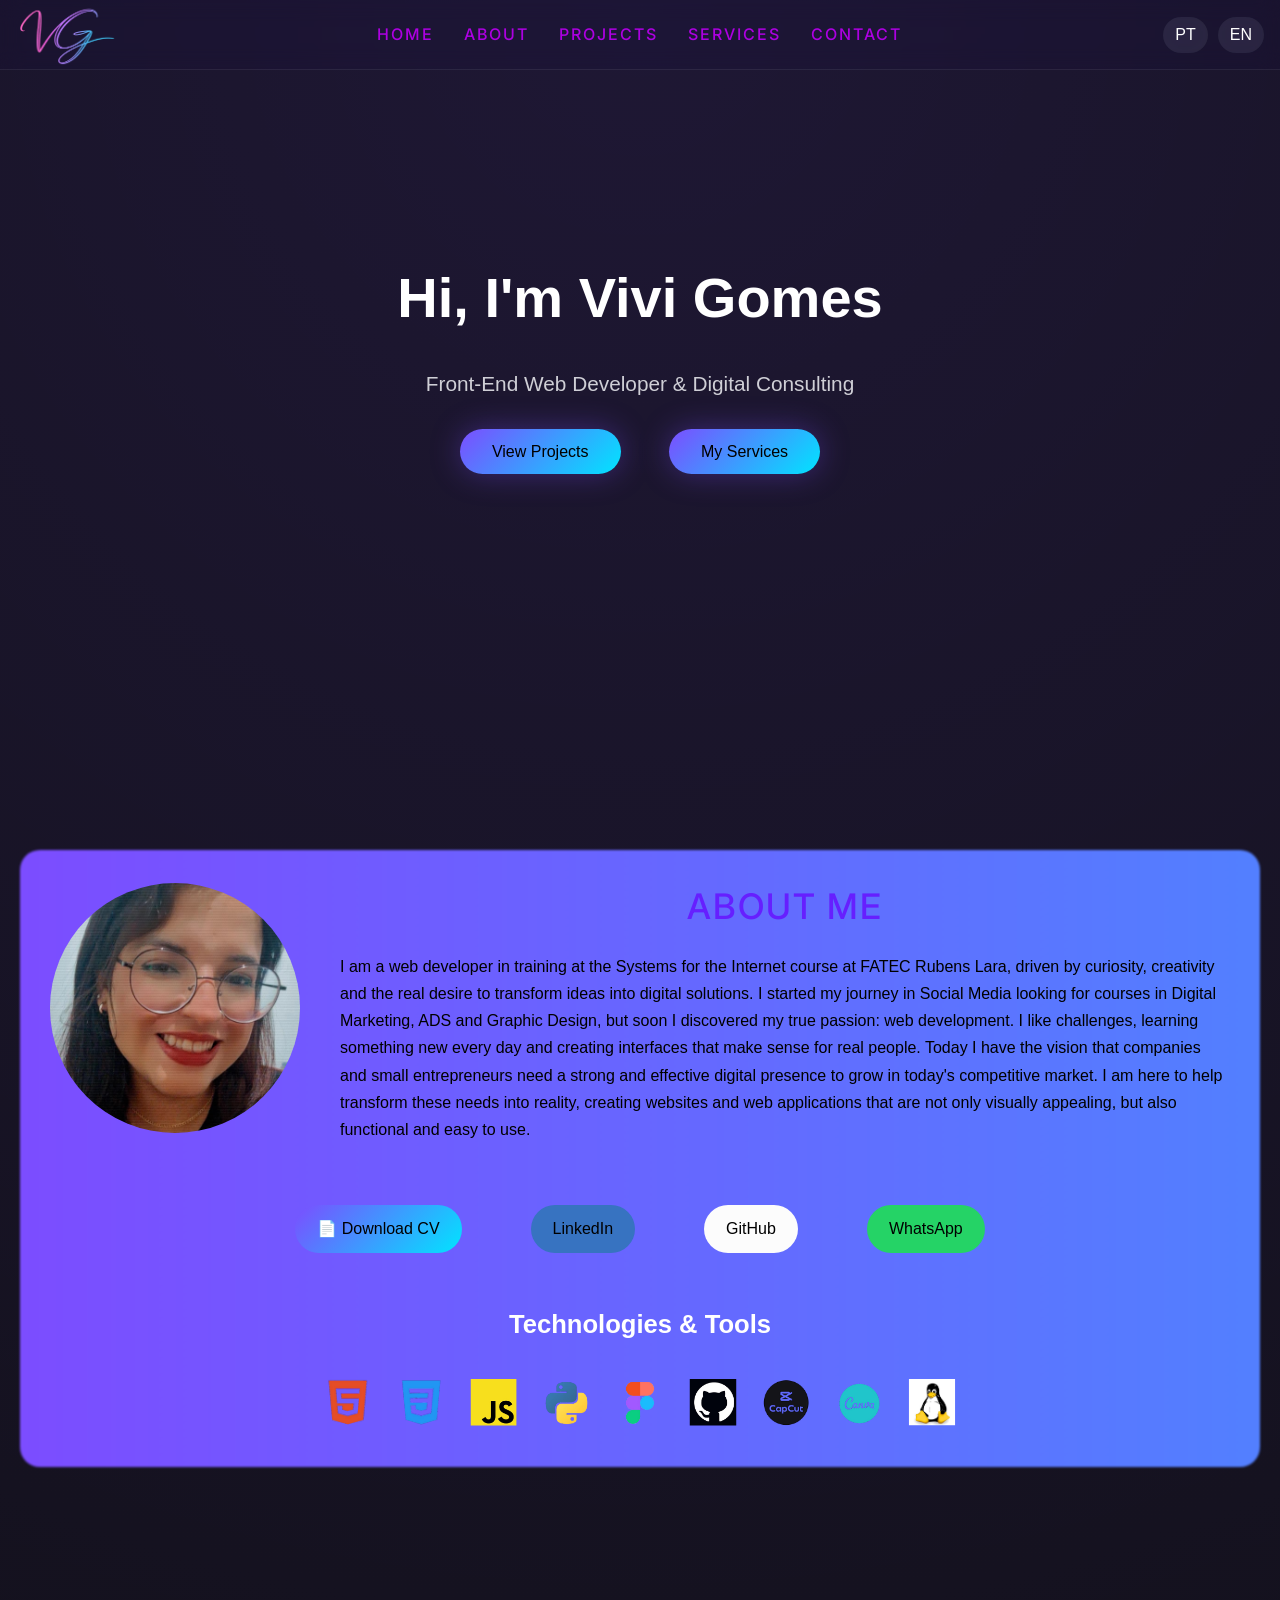
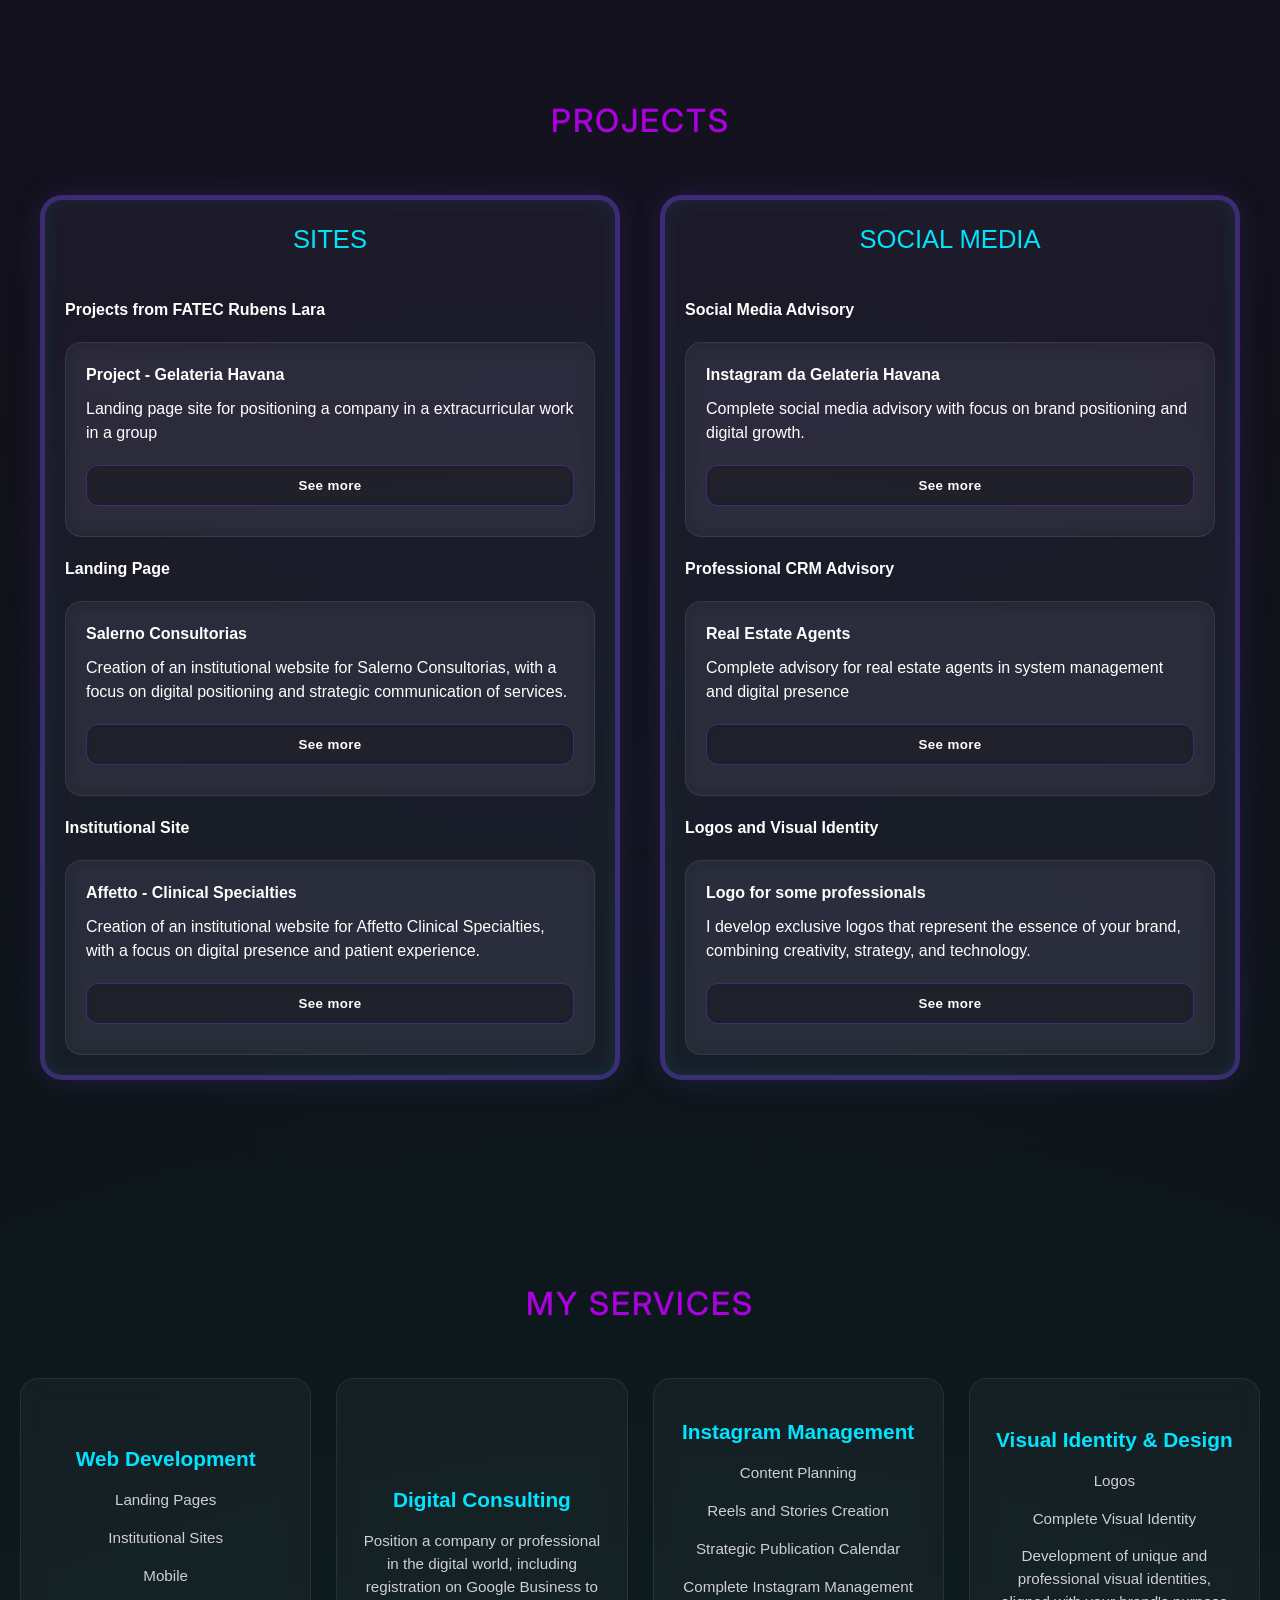
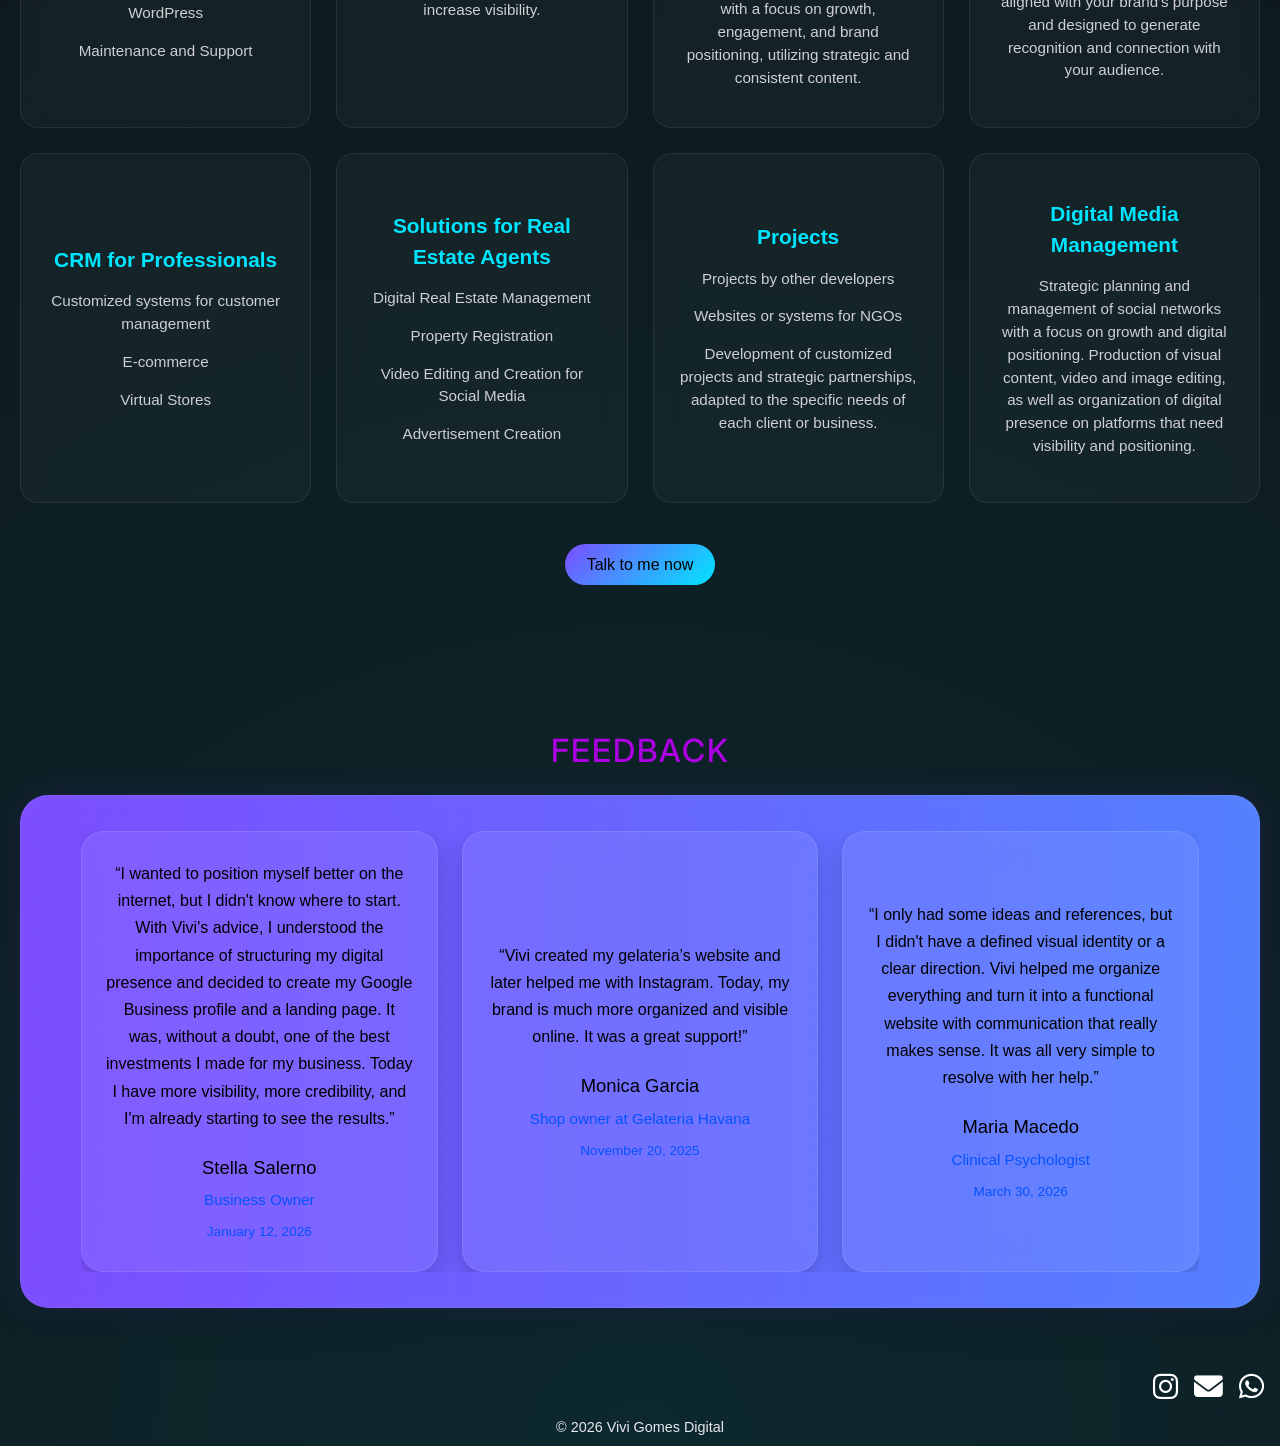
==== en/index.html @ bd814a4b "Atualização" ====
<!DOCTYPE html>
<html lang="en">
<head>
  <meta charset="UTF-8">
  <meta name="viewport" content="width=device-width, initial-scale=1.0">

  <title>Vivi Gomes | Front-End Web Developer & Digital Advisor</title>

  <meta name="description" content="Front-End Web Developer specialized in websites, landing pages, digital strategy, branding and social media management.">
  <meta name="keywords" content="front end developer, web developer, portfolio, landing page developer, digital marketing, branding, social media management">
  <meta name="author" content="Vivi Gomes">

   <link rel="icon" type="image/png" sizes="32x32" href="../img/favicon-32x32.png">
   <link rel="icon" type="image/png" sizes="16x16" href="../img/favicon-16x16.png">
   <link rel="apple-touch-icon" sizes="180x180" href="../img/apple-touch-icon.png">
   <link rel="shortcut icon" href="../img/favicon.ico">

  <link rel="canonical" href="https://www.vivigomesdigital.com/en/">
  <meta property="og:locale" content="en_US">

  <!-- CSS -->
  <link rel="stylesheet" href="../css/style.css">
  <link rel="stylesheet" href="../css/mobile.css">
  <link rel="stylesheet" href="https://cdnjs.cloudflare.com/ajax/libs/font-awesome/6.5.0/css/all.min.css">
</head>

<body>


<header>
  <nav class="header-desktop" aria-label="Navegação principal desktop">
    <div class="logo">
      <img src="../img/vglogo.webp" alt="Logo da Vivi Gomes Digital">
    </div>

    <ul class="nav-links">
      <li><a href="#home" data-i18n="nav_home">Home</a></li>
      <li><a href="#about" data-i18n="nav_about">About</a></li>
      <li><a href="#projects" data-i18n="nav_projects">Projects</a></li>
      <li><a href="#servicos" data-i18n="nav_services">Services</a></li>
      <li><a href="#contact-box" data-i18n="nav_contact">Contact</a></li>
    </ul>

    <div class="lang-switch" aria-label="Selecionar idioma">
       <a id="btn-pt" href="../index.html">PT</a>
       <a id="btn-en" href="#">EN</a>
    </div>
  </nav>

  <div class="mobile-topbar" aria-label="Barra superior mobile">
    <a href="#home" class="mobile-logo-link" aria-label="Ir para a seção inicial">
      <img src="../img/vglogo.webp" alt="Logo da Vivi Gomes Digital">
    </a>

   <div class="lang-switch-mobile" aria-label="Select language">
    <a id="btn-pt" href="../index.html">PT</a>
    <a id="btn-en" href="#">EN</a>
  </div>
  </div>

  <nav class="mobile-nav" aria-label="Navegação principal mobile">
    <ul>
      <li>
        <a href="#home" aria-label="Ir para Home">
          <i class="fa-solid fa-house" aria-hidden="true"></i>
          <span data-i18n="nav_home">Home</span>
        </a>
      </li>
      <li>
        <a href="#about" aria-label="Ir para Sobre Mim">
          <i class="fa-solid fa-user" aria-hidden="true"></i>
          <span data-i18n="nav_about_short">About</span>
        </a>
      </li>
      <li>
        <a href="#projects" aria-label="Ir para Projetos">
          <i class="fa-solid fa-laptop-code" aria-hidden="true"></i>
          <span data-i18n="nav_projects">Projects</span>
        </a>
      </li>
      <li>
        <a href="#servicos" aria-label="Ir para Serviços">
          <i class="fa-solid fa-briefcase" aria-hidden="true"></i>
          <span data-i18n="nav_services">Services</span>
        </a>
      </li>
      <li>
        <a href="#contact-box" aria-label="Ir para Contato">
          <i class="fa-solid fa-paper-plane" aria-hidden="true"></i>
          <span data-i18n="nav_contact">Contact</span>
        </a>
      </li>
    </ul>
  </nav>
</header>

<main id="main" class="hidden main-container">

<section id="home" class="hero">
  <div class="hero-content">
    <h2>Hi, I'm Vivi Gomes</h2>
    <p>Front-End Web Developer & Digital Consulting</p>
    <a href="#projects" class="btn primary">View Projects</a>
    <a href="#servicos" class="btn primary">My Services</a>
  </div>
</section>

 <section id="about" class="about-section">
    <div class="about-card">
      <div class="animated-border"></div>
      <div class="img-text">
        <div class="about-image">
          <img src="../img/vivigomes.avif" alt="Minha foto">
        </div>

        <div class="about-content">
          <h2 data-i18n="about_title">About me</h2>

          <p data-i18n="about_text">
            I am a web developer in training at the Systems for the Internet course at FATEC Rubens Lara, driven by curiosity, creativity and the real desire to
            transform ideas into digital solutions. I started my journey in Social Media looking for courses in Digital Marketing, ADS and Graphic Design, but soon I discovered my true passion: web development.
            I like challenges, learning something new every day and creating interfaces that make sense for
            real people.
            Today I have the vision that companies and small entrepreneurs need a strong and effective digital presence to grow in today's competitive market.
            I am here to help transform these needs into reality, creating websites and web applications that are not only visually appealing, but also functional and easy to use.
          </p>
        </div>
      </div>

      <div class="about-buttons">
        <a href="../pdf/Resumo-VivianGomes-PT-EN.pdf" download="Curriculo-Vivi-Gomes.pdf" class="btn primary" data-i18n="about_btn_cv">📄 Download CV</a>
        <a href="https://www.linkedin.com/in/vivian-gomes-leal-a9989b322" target="_blank" class="btn linkedin">LinkedIn</a>
        <a href="https://github.com/vivigomesleal" target="_blank" class="btn github">GitHub</a>
        <a href="https://wa.me/5513996863507" target="_blank" class="btn whatsapp">WhatsApp</a>
      </div>

      <h3 class="title-skills" data-i18n="skills_title">Technologies & Tools</h3>

      <div class="skills-icons">
        <img src="../img/icons/html.svg" alt="HTML">
        <img src="../img/icons/css.svg" alt="CSS">
        <img src="../img/icons/javascript.svg" alt="JavaScript">
        <img src="../img/icons/python.svg" alt="Python">
        <img src="../img/icons/figma.svg" alt="Figma">
        <img src="../img/icons/github.svg" alt="GitHub">
        <img src="../img/icons/capcut.svg" alt="CapCut">
        <img src="../img/icons/canva.svg" alt="Canva">
        <img src="../img/icons/linux.svg" alt="Linux">
      </div>
    </div>
  </section>

  <section id="projects" class="projects">
    <h2 data-i18n="projects_title">Projects</h2>

    <div class="projects-layout">

      <div class="projetos-sites">
        <h3 data-i18n="projects_sites_title">Sites</h3>

        <h4 data-i18n="projects_fatec_title">Projects from FATEC Rubens Lara</h4>
        <div class="project-list">
          <div class="project-item">
            <h4 data-i18n="project1_title">Project - Gelateria Havana</h4>
            <p data-i18n="project1_desc">Landing page site for positioning a company in a extracurricular work in a group</p>
            <button data-i18n="btn_see_more">See more</button>
            <div class="project-details">
              <img src="../img/gelateria-havana.avif">
              <p data-i18n="project1_details">The project was developed in a group in the Design subject to develop our ability to build a prototype in Figma for a real company with documentation authorization and website implementation in HTML, CSS and JavaScript.</p>
              <a href="https://gelateria-havana.vercel.app/" target="_blank" rel="noopener noreferrer" data-i18n="btn_access_project">Access Project</a>
            </div>
          </div>
        </div>

        <h4 data-i18n="landing_page_title">Landing Page</h4>
        <div class="project-list">
          <div class="project-item">
            <h4 data-i18n="project2_title">Salerno Consultorias</h4>
            <p data-i18n="project2_desc">Creation of an institutional website for Salerno Consultorias, with a focus on digital positioning and strategic communication of services.</p>
            <button data-i18n="btn_see_more">See more</button>
            <div class="project-details">
              <img src="../img/salernoconsultorias.avif">
              <p data-i18n="project2_details">The project involved planning the structure, modern design with a professional identity, and responsive development, ensuring a smooth navigation across different devices. The main objective was to increase the brand's credibility, organize information clearly, and facilitate contact with potential clients, reinforcing the value proposition of the consultancy in the business market.</p>
              <a href="https://salernoconsultorias.com.br/" target="_blank" rel="noopener noreferrer" data-i18n="btn_access_project">Access Project</a>
            </div>
          </div>
        </div>

        <h4 data-i18n="institutional_site_title">Institutional Site</h4>
        <div class="project-list">
          <div class="project-item">
            <h4 data-i18n="project3_title">Affetto - Clinical Specialties</h4>
            <p data-i18n="project3_desc">Creation of an institutional website for Affetto Clinical Specialties, with a focus on digital presence and patient experience.</p>
            <button data-i18n="btn_see_more">See more</button>
            <div class="project-details">
              <img src="../img/Affetto.avif">
              <p data-i18n="project3_details">The project involved strategic organization of information, a clean and accessible design, and responsive development to ensure usability across all devices. The objective was to strengthen the clinic's credibility, facilitate contact, and transmit a clear, welcoming, and trustworthy communication.</p>
              <a href="https://affettoespecialidades.com.br/" target="_blank" rel="noopener noreferrer" data-i18n="btn_access_project">Access Project</a>
            </div>
          </div>
        </div>
      </div>

      <div class="projetos-Midias">
        <h3 data-i18n="digital_media_title">Social Media</h3>

        <h4 data-i18n="social_media_advisory_title">Social Media Advisory</h4>
        <div class="project-list">
          <div class="project-item">
            <h4 data-i18n="project4_title">Instagram da Gelateria Havana</h4>
            <p data-i18n="project4_desc">Complete social media advisory with focus on brand positioning and digital growth.</p>
            <button data-i18n="btn_see_more">See more</button>
            <div class="project-details">
              <img src="../img/instagram-gelateriahavana.avif">
              <p data-i18n="project4_details">The project includes a deep study of the company's identity, definition of visual language, and strategic content planning. Posts, reels, and stories are produced with a structured publishing calendar, ensuring consistency and greater reach. The objective is to increase brand visibility, generate engagement, and strengthen its authority in the digital environment.</p>
              <a href="https://drive.google.com/drive/folders/1bQ3VvSiCcFzR-dDxS6joEf5lmsPSGALm?usp=sharing" target="_blank" rel="noopener noreferrer"data-i18n="btn_access_project">Access Project</a>
            </div>
          </div>
        </div>

        <h4 data-i18n="crm_advisory_title">Professional CRM Advisory</h4>
        <div class="project-list">
          <div class="project-item">
            <h4 data-i18n="project5_title">Real Estate Agents</h4>
            <p data-i18n="project5_desc">Complete advisory for real estate agents in system management and digital presence</p>
            <button data-i18n="btn_see_more">See more</button>
            <div class="project-details">
              <img src="../img/projeto1.avif">
              <p data-i18n="project5_details">The project includes CRM organization, property listing with photos, videos, and professional descriptions, as well as the creation of a visual identity for advertisements. The objective is to increase property visibility, attract more clients, and allow real estate agents to focus on closing sales while the digital aspect is managed strategically.</p>
              <a href="https://drive.google.com/drive/folders/1ITztU8OxkIC_NEl0r5Psr25r6louAaYS?usp=sharing" target="_blank" rel="noopener noreferrer"data-i18n="btn_access_project">Access Project</a>
            </div>
          </div>
        </div>

        <h4 data-i18n="logos_identity_title">Logos and Visual Identity</h4>
        <div class="project-list">
          <div class="project-item">
            <h4 data-i18n="project6_title">Logo for some professionals</h4>
            <p data-i18n="project6_desc">I develop exclusive logos that represent the essence of your brand, combining creativity, strategy, and technology.</p>
            <button data-i18n="btn_see_more">See more</button>
            <div class="project-details">
              <img src="../img/logotipos.avif">
              <p data-i18n="project6_details">More than just a design, my goal is to build together with you a strong and authentic brand. We work in partnership to understand what makes sense for your business, translating values, purpose, and positioning into a unique visual identity. Each project is thought out in a personalized way, ensuring that your brand stands out in the market and connects genuinely with your audience.</p>
              <!-- <a href="#" data-i18n="btn_access_project">Access Project</a> -->
            </div>
          </div>
        </div>
      </div>

    </div>
  </section>
</main>

<section id="servicos" class="servicos">
  <h2 data-i18n="services_title">My Services</h2>

  <div class="services-grid">

    <div class="service-card">
      <h3 data-i18n="service1_title">Web Development</h3>
      <p data-i18n="service1_item1">Landing Pages</p>
      <p data-i18n="service1_item2">Institutional Sites</p>
      <p data-i18n="service1_item3">Mobile</p>
      <p data-i18n="service1_item4">WordPress</p>
      <p data-i18n="service1_item5">Maintenance and Support</p>
    </div>

    <div class="service-card">
      <h3 data-i18n="service2_title">Digital Consulting</h3>
      <p data-i18n="service2_text">Position a company or professional in the digital world, including registration on Google Business to increase visibility.</p>
    </div>

    <div class="service-card">
      <h3 data-i18n="service3_title">Instagram Management</h3>
      <p data-i18n="service3_item1">Content Planning</p> 
      <p data-i18n="service3_item2">Reels and Stories Creation</p>
      <p data-i18n="service3_item3">Strategic Publication Calendar</p>
      <p data-i18n="service3_item4">Complete Instagram Management with a focus on growth, engagement, and brand positioning, utilizing strategic and consistent content.</p>
    </div>

    <div class="service-card">
      <h3 data-i18n="service4_title">Visual Identity & Design</h3>
      <p data-i18n="service4_item1">Logos</p>
      <p data-i18n="service4_item2">Complete Visual Identity</p>
      <p data-i18n="service4_item3">Development of unique and professional visual identities, aligned with your brand's purpose and designed to generate recognition and connection with your audience.</p>
    </div>

    <div class="service-card">
      <h3 data-i18n="service5_title">CRM for Professionals</h3>
      <p data-i18n="service5_item1">Customized systems for customer management</p>
      <p data-i18n="service5_item2">E-commerce</p>
      <p data-i18n="service5_item3">Virtual Stores</p>
    </div>

    <div class="service-card">
      <h3 data-i18n="service6_title">Solutions for Real Estate Agents</h3>
      <p data-i18n="service6_item1">Digital Real Estate Management</p>
      <p data-i18n="service6_item2">Property Registration</p>
      <p data-i18n="service6_item3">Video Editing and Creation for Social Media</p>
      <p data-i18n="service6_item4">Advertisement Creation</p>
    </div>

    <div class="service-card">
      <h3 data-i18n="service7_title">Projects</h3>
      <p data-i18n="service7_item1">Projects by other developers</p>
      <p data-i18n="service7_item2">Websites or systems for NGOs</p>
      <p data-i18n="service7_item3">Development of customized projects and strategic partnerships, adapted to the specific needs of each client or business.</p>
    </div>

    <div class="service-card">
      <h3 data-i18n="service8_title">Digital Media Management</h3>
      <p data-i18n="service8_text">Strategic planning and management of social networks with a focus on growth and digital positioning. Production of visual content, video and image editing, as well as organization of digital presence on platforms that need visibility and positioning.</p>
    </div>

  </div>

  <div class="services-cta">
    <a href="#contact-box" class="btn primary" data-i18n="services_cta">Talk to me now</a>
  </div>
</section>



<section id="depoimentos" class="testimonials-section">
  <h2 data-i18n="testimonials_title">Feedback</h2>

  <div class="testimonials-box">
    <button class="testimonial-arrow prev" aria-label="Depoimento anterior">
      <i class="fa-solid fa-chevron-left"></i>
    </button>

    <div class="testimonials-track-wrapper">
      <div class="testimonials-track">

        <article class="testimonial-card">
          <p class="testimonial-text" data-i18n="testimonial1_text">“I wanted to position myself better on the internet, but I didn't know where to start. With Vivi's advice, I understood the importance of structuring my digital presence and decided to create my Google Business profile and a landing page. It was, without a doubt, one of the best investments I made for my business. Today I have more visibility, more credibility, and I'm already starting to see the results.”</p>
          <h3>Stella Salerno</h3>
          <span class="testimonial-role" data-i18n="testimonial1_role">Business Owner</span>
          <small data-i18n="testimonial1_date">January 12, 2026</small>
        </article>

        <article class="testimonial-card">
          <p class="testimonial-text" data-i18n="testimonial2_text">“Vivi created my gelateria’s website and later helped me with Instagram. Today, my brand is much more organized and visible online. It was a great support!”</p>
          <h3>Monica Garcia</h3>
          <span class="testimonial-role" data-i18n="testimonial2_role">Shop owner at Gelateria Havana</span>
          <small data-i18n="testimonial2_date">November 20, 2025</small>
        </article>

        <article class="testimonial-card">
          <p class="testimonial-text" data-i18n="testimonial3_text">“I only had some ideas and references, but I didn't have a defined visual identity or a clear direction. Vivi helped me organize everything and turn it into a functional website with communication that really makes sense. It was all very simple to resolve with her help.”</p>
          <h3>Maria Macedo</h3>
          <span class="testimonial-role" data-i18n="testimonial3_role">Clinical Psychologist</span>
          <small data-i18n="testimonial3_date">March 30, 2026</small>
        </article>

        <article class="testimonial-card">
          <p class="testimonial-text">
            “The visual identity created turned out modern, clear, and very aligned with the audience I wanted to reach.”
          </p>
          <h3>Ana Paula</h3>
          <span class="testimonial-role" data-i18n="testimonial4_role">Real Estate Agent</span>
          <small data-i18n="testimonial4_date">08 of February, 2025</small>
        </article>

      </div>
    </div>

    <button class="testimonial-arrow next" aria-label="Próximo depoimento">
      <i class="fa-solid fa-chevron-right"></i>
    </button>
  </div>
</section>


      <!-- CONTATO -->
 <div id="contact-box" class="contact-overlay">
  <div class="contact-card">
    <h2 data-i18n="contact_title">Contact</h2>

    <p data-i18n="contact_text">Support: Online via WhatsApp</p>

    <a href="https://wa.me/5513996863507" target="_blank" class="btn whatsapp" data-i18n="contact_btn">
      Send Message
    </a>

    <p>Email: assessoria@vivigomesdigital.com</p>

    <a href="#" class="close-contact" data-i18n="contact_close">Close</a>
  </div>
</div>




</main>
<footer class="footer">
  <div class="footer-container">
    <!-- Ícones sociais -->
    <div class="footer-social">
      <a href="https://www.instagram.com/vivigomesdigital" target="_blank" rel="noopener noreferrer" aria-label="e">
      <i class="fab fa-instagram" aria-hidden="true"></i>
      </a>
      <a href="mailto:assessoria@vivigomesdigital.com" aria-label="Enviar e-mail">
      <i class="fas fa-envelope" aria-hidden="true"></i>
      </a>
      <a href="https://wa.me/5513996863507" target="_blank" rel="noopener noreferrer" aria-label="Conversar com a Psicóloga Giovanna Figueiredo pelo WhatsApp (abre em nova aba)">
      <i class="fab fa-whatsapp" aria-hidden="true"></i>
      </a>
      </div>
    </div>
    <div class="footer-copy">
    <span>&copy; 2026 Vivi Gomes Digital</span>
    </div>
  
</footer>

<script src="js/index.js"></script>

</body>
</html>
---- css/style.css ----
@import url('https://fonts.googleapis.com/css2?family=Inter:ital,opsz,wght@0,14..32,100..900;1,14..32,100..900&family=Montserrat:ital,wght@0,100..900;1,100..900&family=Neonderthaw&family=Parisienne&family=Poppins:ital,wght@0,100;0,200;0,300;0,400;0,500;0,600;0,700;0,800;0,900;1,100;1,200;1,300;1,400;1,500;1,600;1,700;1,800;1,900&display=swap');
@import url('https://fonts.googleapis.com/css2?family=Bebas+Neue&display=swap');

:root {
    --color-primary: #000102;
    --color-secondary: #0553fc;
    --color-accent: #661fff;
    --color-justify: #ad00e2;
    --color-basic: #fff;
    --font-primary: 'Montserrat', sans-serif;
    --font-secondary: 'Open Sans', sans-serif;
    --mobile-topbar-height: 74px;
  --mobile-bottom-nav-height: 82px;
}

/* RESET */
body {
  margin: 0;
  line-height: 1.5;
  font-family: Arial, sans-serif;
  background:
    radial-gradient(circle at top, rgba(124,77,255,0.15), transparent 60%),
    radial-gradient(circle at bottom, rgba(0,229,255,0.12), transparent 60%),
    #0e0e11;
  color: #fff;
}

/* RESET BÁSICO */
* {
  margin: 0;
  padding: 0;
  box-sizing: border-box;
}

section {
  width: 100%;
  padding: 100px 20px;
}



/* acessibilidade */
html {
  scroll-behavior: smooth;
}




a:focus-visible,
button:focus-visible {
  outline: 3px solid #00e5ff;
  outline-offset: 3px;
  border-radius: 12px;
}

/* skip link */
.skip-link {
  position: absolute;
  top: -48px;
  left: 16px;
  z-index: 20000;
  padding: 12px 16px;
  background: #ffffff;
  color: #000;
  border-radius: 12px;
  text-decoration: none;
  font-weight: 700;
  transition: top 0.2s ease;
}

.skip-link:focus {
  top: 12px;
}

/* topbar mobile escondida no desktop */
.mobile-topbar {
  display: none;
}

.lang-switch-mobile {
  display: flex;
  gap: 10px;
}

.lang-switch-mobile a {
  min-width: 48px;
  min-height: 44px;
  padding: 10px 12px;
  border-radius: 999px;
  border: 1px solid rgba(255,255,255,0.12);
  cursor: pointer;
  color: #fff;
  text-decoration: none;
  background: rgba(255,255,255,0.08);
  backdrop-filter: blur(10px);
  -webkit-backdrop-filter: blur(10px);
  transition: background 0.3s ease, transform 0.3s ease, box-shadow 0.3s ease;
}

.lang-switch-mobile a:hover,
.lang-switch-mobile a:focus-visible,
.lang-switch-mobile a.active {
  background: linear-gradient(90deg, #0553fc, #661fff, #ad00e2);
  box-shadow: 0 0 14px rgba(102, 31, 255, 0.28);
}

/* melhora contraste dos links desktop */
.nav-links a {
  color: #f3f4f8;
}
/* ================= DESKTOP HEADER ================= */
.header-desktop {
  position: fixed;
  padding: 1rem;
  top: 0;
  width: 100%;
  height: 70px;
  background: transparent;
  z-index: 1000;
  display: flex;
  align-items: center;
  justify-content: space-between;

  /* efeito vidro */
  background: rgba(23, 11, 76, 0.1);
  backdrop-filter: blur(10px);
  -webkit-backdrop-filter: blur(10px); /* Safari */
  

  border-bottom: 1px solid rgba(255, 255, 255, 0.071);
}



.header-desktop:hover {
  background: rgba(41, 16, 166, 0.116);
  backdrop-filter: blur(18px);
  -webkit-backdrop-filter: blur(18px);
}


.logo img{
  width: 100px;
  padding: 1px;
}

.nav-links {
  list-style: none;
  display: flex;
  gap: 30px;
}

.nav-links a {
  color: var(--color-justify);
  text-decoration: none;
  font-weight: 500;
  position: relative;
  text-transform: uppercase;
  letter-spacing: 2px;
  font-family: "Inter", sans-serif;
}

.nav-links a::after {
  content: "";
  position: absolute;
  left: 0;
  bottom: -6px;
  width: 0%;
  height: 2px;
  background: linear-gradient(90deg, #7c4dff, #00e5ff);
  transition: width 0.3s ease;
}

.nav-links a:hover::after {
  width: 100%;
}

.lang-switch {
  display: flex;
  gap: 10px;
}

.lang-switch a {
  text-decoration: none;
  padding: 6px 12px;
  border-radius: 20px;
  border: none;
  cursor: pointer;

  background: rgba(255,255,255,0.08);
  backdrop-filter: blur(10px);

  color: #fff;
  transition: 0.3s;
}

.lang-switch a:hover, .lang-switch a:focus {
  background: linear-gradient(90deg, #0553fc, #661fff, #ad00e2);
}

.lang-switch a.active {
  background: linear-gradient(90deg, #0553fc, #661fff, #ad00e2);
  color: #fff;
}

/* ================= MOBILE NAV ================= */
.mobile-nav {
  display: none;
}

 




/* ================= HERO ================= */
.hero {
  min-height: 80vh;
  width: 100%;
  display: flex;
  align-items: center;
  justify-content: center;
  position: relative;
  overflow: hidden;
}


/* CONTEÚDO */
.hero-content {
  position: relative;
  z-index: 2;
  text-align: center;
  max-width: 800px;
  padding: 20px;
  animation: heroFadeUp 1s ease forwards;
}

@keyframes heroFadeUp {
  from {
    opacity: 0;
    transform: translateY(40px);
  }
  to {
    opacity: 1;
    transform: translateY(0);
  }
}

/* TÍTULO */
.hero-content h2 {
  font-size: clamp(2.2rem, 5vw, 3.5rem);
  font-weight: 700;
  color: #ffffff;
  margin-bottom: 20px;
}

/* DESTAQUE NO NOME */
.hero-content h2 span {
  background: linear-gradient(90deg, #7c4dff, #00e5ff);
  background-clip: text;
  -webkit-text-fill-color: transparent;
}

/* TEXTO */
.hero-content p {
  font-size: clamp(1rem, 2.5vw, 1.3rem);
  color: #cfcfd6;
  margin-bottom: 40px;
  line-height: 1.6;
}

/* BOTÃO */
.hero .btn.primary {
  padding: 14px 32px;
  font-size: 1rem;
  border-radius: 40px;
  background: linear-gradient(135deg, #7c4dff, #00e5ff);
  color: #000;
  text-decoration: none;
  transition: all 0.35s ease;
  box-shadow: 0 0 30px rgba(124,77,255,0.35);
}

.hero .btn.primary:hover {
  transform: translateY(-5px) scale(1.03);
  box-shadow: 0 0 45px rgba(0,229,255,0.6);
}

.hero-content h2 {
  font-size: clamp(2.2rem, 5vw, 3.5rem);
  font-weight: 700;
  color: #ffffff;
  margin-bottom: 20px;

  display: inline-block;
  overflow: hidden;
  white-space: nowrap;
  width: 0;


  animation:
    typing 2.6s steps(24, end) forwards,
    blinkCursor 0.8s step-end infinite;
}

@keyframes typing {
  from {
    width: 0;
  }
  to {
    width: 100%;
  }
}

@keyframes blinkCursor {
  50% {
    border-color: transparent;
  }
}


/* ################ SOBRE ################# */

.about-section {
  padding: 130px 20px;
  display: flex;

}

.about-container {
  max-width: 600px;
  width: 100%;
  display: flex;
  flex-direction: column;
  gap: 20px;
  background-color: #000;

}

.img-text {
  display: flex;
  gap: 40px;
  align-items: center;
}

/* CARD BASE */
.about-card {
  position: relative;
  border-radius: 20px;
  padding: 30px;

}

/* BORDA ANIMADA */
.animated-border {
  position: absolute;
  inset: 0;
  border-radius: 20px;
  padding: 2px;
  background: linear-gradient(
    270deg,
    #7c4dff,
    #00e5ff,
    #7c4dff
  );
  background-size: 600% 600%;
  animation: borderGlow 6s ease infinite;
  filter: blur(1px);
}



@keyframes borderGlow {
  0% { background-position: 0% 50%; }
  50% { background-position: 100% 50%; }
  100% { background-position: 0% 50%; }
}

/* CONTEÚDO */
.about-image,
.about-content,
.skills-card h3,
.skills-icons, .about-buttons, .title-skills {
  position: relative;
  z-index: 2;
}

/* IMAGEM */
.about-image {
  width: 100%;
  border-radius: 16px;
  margin-bottom: 30px;
}

.about-image img {
  width: 250px;
  height: 250px;
  object-fit: cover;
  border-radius: 85%;

  opacity: 0;
  transform: scale(0.94);
  filter: blur(10px);
  animation: profileReveal 1s ease forwards;
}

@keyframes profileReveal {
  from {
    opacity: 0;
    transform: scale(0.94);
    filter: blur(10px);
  }
  to {
    opacity: 1;
    transform: scale(1);
    filter: blur(0);
  }
}

/* TEXTO */
.about-content h2 {
  font-size: 2.2rem;
  margin-bottom: 20px;
  color: var(--color-accent);
  font-weight: 500;
  text-transform: uppercase;
  letter-spacing: 2px;
  font-family: "Inter", sans-serif;
  text-align: center;

  opacity: 0;
  transform: translateY(14px);
  animation: aboutTitleIn 0.9s ease forwards;
}

@keyframes aboutTitleIn {
  from {
    opacity: 0;
    transform: translateY(14px);
  }
  to {
    opacity: 1;
    transform: translateY(0);
  }
}

.about-content p {
  color: #000000;
  line-height: 1.7;
  margin-bottom: 30px;

   opacity: 0;
  filter: blur(12px);
  transform: translateY(18px);
  animation: dissolveText 1.4s ease forwards;
  animation-delay: 0.35s;
}

@keyframes dissolveText {
  from {
    opacity: 0;
    filter: blur(12px);
    transform: translateY(18px);
  }
  to {
    opacity: 1;
    filter: blur(0);
    transform: translateY(0);
  }
}

/* BOTÕES */
.about-buttons {
  display: flex;
  flex-wrap: wrap;
  gap: 25px;
  padding: 20px;
  align-items: center;
  justify-content: center;
}

.btn {
  margin: 12px 22px;
  padding: 12px 22px;
  border-radius: 30px;
  background: #1f1f2b;
  color: #d502ff;
  text-decoration: none;
  transition: all 0.3s ease;
}

.btn:hover {
  transform: translateY(-4px);
  background: #2a2a3d;
  box-shadow: 0 12px 30px rgba(124, 77, 255, 0.18);
}

.btn.primary {
  background: linear-gradient(135deg, #7c4dff, #00e5ff);
  color: #000;
}

.btn.github {
  background: #fcfcfc;
    color: #000;
}

.btn.linkedin {
    background: #3773c1;
    color: #000;
}

.btn.whatsapp {
  background: #25d366;
  color: #000;
}

.btn.primary:hover {
  box-shadow: 0 12px 30px rgba(0, 229, 255, 0.30);
}

.btn.linkedin:hover {
  box-shadow: 0 12px 30px rgba(55, 115, 193, 0.28);
}

.btn.github:hover {
  box-shadow: 0 12px 30px rgba(255, 255, 255, 0.18);
}

.btn.whatsapp:hover {
  box-shadow: 0 12px 30px rgba(37, 211, 102, 0.28);
}

/* SKILLS */
.title-skills {
  color: #fff;
  margin-bottom: 25px;
  font-size: 1.6rem;
  text-align: center;
  padding-top: 20px;
}

.skills-icons {
  display: flex;
  flex-wrap: wrap;
  justify-content: center;
  gap: 25px;
  padding: 10px;
}

.skills-icons img {
 width: 48px;
  transition: transform 0.35s ease, filter 0.35s ease, box-shadow 0.35s ease;
  opacity: 0;
  will-change: transform;
  transform: translateY(18px) scale(0.9);
  animation: skillIconIn 1.2s cubic-bezier(0.22, 1, 0.36, 1) forwards;
}

.skills-icons img:nth-child(1) { animation-delay: 0.20s; }
.skills-icons img:nth-child(2) { animation-delay: 0.40s; }
.skills-icons img:nth-child(3) { animation-delay: 0.60s; }
.skills-icons img:nth-child(4) { animation-delay: 0.80s; }
.skills-icons img:nth-child(5) { animation-delay: 1.00s; }
.skills-icons img:nth-child(6) { animation-delay: 1.20s; }
.skills-icons img:nth-child(7) { animation-delay: 1.40s; }
.skills-icons img:nth-child(8) { animation-delay: 1.60s; }
.skills-icons img:nth-child(9) { animation-delay: 1.80s; }

@keyframes skillIconIn {
  from {
    opacity: 0;
    transform: translateY(28px) scale(0.85);
  }
  to {
    opacity: 1;
    transform: translateY(0) scale(1);
  }
}

.skills-icons img:hover {
  transform: translateY(10px) scale(1.14);
  filter: drop-shadow(0 8px 50px rgba(124, 77, 255, 0.28));

  
}


/* ############## CAIXA DE CONTATO ######################*/
.contact-overlay {
  position: fixed;
  inset: 0;
  background: rgba(0, 0, 0, 0.55);
  backdrop-filter: blur(4px);
  display: none;
  align-items: center;
  justify-content: center;
  z-index: 2000;
}

.contact-overlay:target {
  display: flex;
}

/* CARD */
.contact-card {
  width: 90%;
  max-width: 420px;
  padding: 40px 35px;
  border-radius: 22px;

  background: rgba(20, 20, 26, 0.85);
  backdrop-filter: blur(14px);

  border: 1px solid rgba(124, 77, 255, 0.35);
  box-shadow:
    0 0 30px rgba(124, 77, 255, 0.15),
    inset 0 0 20px rgba(0, 229, 255, 0.08);

  display: flex;
  flex-direction: column;
  align-items: center;
  gap: 22px;

  animation: contactIn 0.35s ease;
}

/* ANIMAÇÃO */
@keyframes contactIn {
  from {
    opacity: 0;
    transform: scale(0.8) translateY(20px);
  }
  to {
    opacity: 1;
    transform: scale(1) translateY(0);
  }
}

/* TEXTO */
.contact-card h2 {
  color: #fff;
  font-size: 2rem;
}

.contact-card p {
  color: #cfcfd6;
  font-size: 0.95rem;
  text-align: center;
  line-height: 1.5;
}

/* BOTÃO WHATSAPP */
.contact-card .btn.whatsapp {
  margin-top: 10px;
  padding: 14px 28px;
  border-radius: 30px;
  font-weight: 600;
  font-size: 0.95rem;

  background: linear-gradient(135deg, #25d366, #1ebe5d);
  color: #000;

  box-shadow: 0 8px 25px rgba(37, 211, 102, 0.35);
}

.contact-card .btn.whatsapp:hover {
  transform: translateY(-3px);
}

/* FECHAR */
.close-contact {
  margin-top: 10px;
  font-size: 0.85rem;
  color: #aaa;
  text-decoration: none;
  transition: color 0.3s ease;
}

.close-contact:hover {
  color: #fff;
}

/* LAYOUT PROJETOS */

.projects {
  height: auto;
  display: flex;
  flex-direction: column;
  align-items: stretch;
}

.projects h2 {
  font-size: 2rem;
  margin-bottom: 50px;
  color: var(--color-justify);
  font-weight: 500;
  text-transform: uppercase;
  letter-spacing: 2px;
  font-family: "Inter", sans-serif;
  text-align: center;
}

.projects-layout {
  height: auto;
  display: flex;
  justify-content: center;
  gap: 40px;
  max-width: 2000px;
  margin: 0;
  padding: 0 20px;
}

.projects h3{
  color: #00e5ff;
  margin-bottom: 20px;
  font-size: 1.6rem;
  text-align: center;
  font-weight: 500;
  text-transform: uppercase;
}

/* COLUNAS */
.projetos-sites,
.projetos-Midias {
  width: 50%;
  max-width: 1500px;
  padding: 20px;
  display: flex;
  flex-direction: column;
  gap: 20px;
  border-radius: 22px;
  background: rgba(81, 81, 123, 0.148);
  backdrop-filter: blur(14px);
  border: 5px solid rgba(124, 77, 255, 0.35);
  box-shadow:
    0 0 30px rgba(124, 77, 255, 0.15),
    inset 0 0 20px rgba(0, 229, 255, 0.08);
}



/* CARD */
.project-list {
  padding: 20px;
  border-radius: 16px;
  background: rgba(255, 255, 255, 0.04);
  backdrop-filter: blur(10px);
  border: 1px solid rgba(255,255,255,0.08);
  transition: 0.3s;
}

/* HOVER CARD */
.project-list:hover {
  transform: translateY(-5px);
  box-shadow: 
    0 0 15px rgba(5, 83, 252, 0.2),
    0 0 25px rgba(173, 0, 226, 0.15);
}

/* ITEM */
.project-item {
  display: flex;
  flex-direction: column;
  gap: 10px;
}

/* BOTÃO */
.project-item button {
  margin-top: 10px;
  padding: 12px 16px;
  border-radius: 12px;
  border: 1px solid rgba(124, 77, 255, 0.35);
  background: rgba(0, 0, 0, 0.35);
  backdrop-filter: blur(6px);
  color: #ffffff;
  font-weight: 600;
  letter-spacing: 0.4px;
  cursor: pointer;
  transition: all 0.3s ease;
}

/* HOVER COM DEGRADÊ NO TEXTO */
.project-item button:hover {
  transform: translateY(-2px);
  border-color: rgba(0, 229, 255, 0.45);
  box-shadow: 0 0 12px rgba(102, 31, 255, 0.25);
  background: rgba(255, 255, 255, 0.03);

  background-image: linear-gradient(90deg, #7c4dff, #00e5ff);
  -webkit-background-clip: text;
  -webkit-text-fill-color: transparent;
  background-clip: text;
  color: transparent;
}

/* BOTÃO ATIVO */
.project-item.active button {
  color: #0553fc;
  border-color: rgba(5, 83, 252, 0.5);
  box-shadow: 0 0 14px rgba(5, 83, 252, 0.22);
}

/* DETALHES */
.project-details {
  max-height: 0;
  overflow: hidden;
  opacity: 0;
  transition: max-height 0.4s ease, opacity 0.35s ease, margin-top 0.35s ease;
  margin-top: 0;

}


.project-item.active .project-details {
  opacity: 1;
  margin-top: 12px;
}

/* IMG */
.project-details img {
  width: 100%;
  border-radius: 10px;
  margin-bottom: 14px;
}

/* LINK ACESSAR PROJETO */
.project-details a {
  display: inline-flex;
  align-items: center;
  gap: 8px;
  margin-top: 10px;
  font-weight: 600;
  text-decoration: none;
  color: #00e5ff;
  position: relative;
  transition: all 0.3s ease;
}

/* texto extra */
.project-details a::after {
  content: " (Abre em nova tela)";
  font-size: 0.9rem;
  color: rgba(255, 255, 255, 0.72);
  font-weight: 400;
}

/* linha animada embaixo */
.project-details a::before {
  content: "";
  position: absolute;
  left: 0;
  bottom: -4px;
  width: 0;
  height: 1.5px;
  background: linear-gradient(90deg, #7c4dff, #00e5ff);
  transition: width 0.3s ease;
}

.project-details a:hover {
  background-image: linear-gradient(90deg, #7c4dff, #00e5ff);
  -webkit-background-clip: text;
  -webkit-text-fill-color: transparent;
  background-clip: text;
  color: transparent;
  text-shadow: 0 0 10px rgba(0, 229, 255, 0.18);
}

.project-details a:hover::before {
  width: 100%;
}

/* IMG */
.project-details img {
  width: 100%;
  border-radius: 10px;
}

/*=========== MEUS SERVICOS  =========*/
.servicos {
  text-align: center;
}

.servicos h2 {
  margin-bottom: 50px;
  font-size: 2rem;
  color: var(--color-justify);
  font-weight: 500;
  text-transform: uppercase;
  letter-spacing: 2px;
  font-family: "Inter", sans-serif;
  text-align: center;
}

/* GRID */
.services-grid {
  display: grid;
  grid-template-columns: repeat(4, 1fr);
  gap: 25px;

  max-width: 1400px;
  margin: 0 auto;
}

/* CARD */
.service-card {
  height: 350px;
  padding: 25px;
  border-radius: 18px;

  background: rgba(255,255,255,0.03);
  backdrop-filter: blur(10px);

  border: 1px solid rgba(255,255,255,0.08);

  display: flex;
  flex-direction: column;
  justify-content: center;
  gap: 15px;

  transition: 0.3s;
}

/* HOVER */
.service-card:hover {
  transform: translateY(-8px);

  box-shadow:
    0 0 15px rgba(5, 83, 252, 0.2),
    0 0 30px rgba(173, 0, 226, 0.15);
}

/* TEXTO */
.service-card h3 {
  font-size: 1.3rem;
  color: #00e5ff;
}

.service-card p {
  font-size: 0.95rem;
  color: #cfcfd6;
}

/* BOTÃO FINAL */
.services-cta {
  margin-top: 50px;
}



/* ================= DEPOIMENTOS ================= */
.testimonials-section {
  width: 100%;
  padding: 50px 20px;
  display: flex;
  flex-direction: column;
  align-items: center;
}

.testimonials-section h2 {
  font-size: 2rem;
  margin-bottom: 20px;
  text-align: center;
  color: var(--color-justify);
  font-weight: 500;
  text-transform: uppercase;
  letter-spacing: 2px;
  font-family: "Inter", sans-serif;
  text-align: center;
}

/* BOX PRINCIPAL */
.testimonials-box {
  position: relative;
  width: 100%;
  max-width: 1900px;
  margin: 0 auto;
  padding: 35px 60px;
  border-radius: 28px;
  overflow: hidden;

 background: linear-gradient(
    270deg,
    #7c4dff,
    #00e5ff,
    #7c4dff
  );
  background-size: 600% 600%;
  animation: borderGlow 6s ease infinite;
  

  border: 1px solid rgba(255, 255, 255, 0.08);

  backdrop-filter: blur(14px);
  -webkit-backdrop-filter: blur(14px);

  box-shadow:
    0 0 30px rgba(124, 77, 255, 0.14),
    0 10px 35px rgba(0, 0, 0, 0.25),
    inset 0 0 20px rgba(255, 255, 255, 0.03);

  transition: transform 0.35s ease, box-shadow 0.35s ease;
}

.testimonials-box:hover {
  transform: translateY(-6px);
  box-shadow:
    0 0 40px rgba(124, 77, 255, 0.18),
    0 14px 45px rgba(0, 0, 0, 0.3),
    inset 0 0 30px rgba(255, 255, 255, 0.05);
}

/* ÁREA DO SLIDER */
.testimonials-track-wrapper {
  overflow: hidden;
  width: 100%;
}

.testimonials-track {
  display: flex;
  gap: 24px;
  transition: transform 0.5s ease;
  will-change: transform;
}

/* CARD */
.testimonial-card {
  min-width: calc((100% - 48px) / 3);
  max-width: calc((100% - 48px) / 3);
  min-height: 280px;

  padding: 28px 24px;
  border-radius: 22px;

  background: rgba(255, 255, 255, 0.07);
  backdrop-filter: blur(16px);
  -webkit-backdrop-filter: blur(16px);

  border: 1px solid rgba(255, 255, 255, 0.1);

  box-shadow:
    inset 0 0 15px rgba(255, 255, 255, 0.03),
    0 8px 24px rgba(0, 0, 0, 0.18);

  display: flex;
  flex-direction: column;
  justify-content: center;
  align-items: center;
  text-align: center;

  transition: transform 0.35s ease, box-shadow 0.35s ease, border-color 0.35s ease;
}

.testimonial-card:hover {
  transform: translateY(-8px) scale(1.01);
  border-color: rgba(124, 77, 255, 0.35);
  box-shadow:
    0 0 18px rgba(124, 77, 255, 0.18),
    0 0 28px rgba(0, 229, 255, 0.08),
    0 14px 30px rgba(0, 0, 0, 0.22);
}

.testimonial-text {
  font-size: 1rem;
  line-height: 1.7;
  color: var(--color-primary) ;
  margin-bottom: 22px;
}

.testimonial-card h3 {
  font-size: 1.15rem;
  color: var(--color-primary) ;
  margin-bottom: 8px;
  font-weight: 500;
}

.testimonial-role {
  display: inline-block;
  font-size: 0.95rem;
  color:var(--color-secondary);
  margin-bottom: 10px;
}

.testimonial-card small {
  font-size: 0.85rem;
  color:var(--color-secondary);
}

/* SETAS */
.testimonial-arrow {
  position: absolute;
  top: 50%;
  transform: translateY(-50%) scale(0.9);
  width: 48px;
  height: 48px;
  border: none;
  border-radius: 50%;
  cursor: pointer;
  z-index: 5;

  background: rgba(255, 255, 255, 0.08);
  backdrop-filter: blur(14px);
  -webkit-backdrop-filter: blur(14px);
  color: #010000;

  border: 1px solid rgba(255, 255, 255, 0.12);

  opacity: 0;
  pointer-events: none;
  transition: all 0.3s ease;
}

.testimonials-box:hover .testimonial-arrow {
  opacity: 1;
  pointer-events: auto;
  transform: translateY(-50%) scale(1);
}

.testimonial-arrow:hover {
  background: rgba(124, 77, 255, 0.22);
  box-shadow: 0 0 18px rgba(124, 77, 255, 0.22);
}

.testimonial-arrow.prev {
  left: 10px;
}

.testimonial-arrow.next {
  right: 10px;
}




.footer {
  position: relative;
  bottom: 0;
  background-color: transparent;
  padding: 0.5rem 1rem;
  display: flex;
  flex-direction: column; /* Mantém o copy embaixo */
  align-items: center;
  z-index: 2;
  
}

.footer-container {
  width: 100%;
  display: flex;
  flex-direction: row-reverse;
}

.footer-logo img {
  width: 25vh;
}

.footer-social {
  display: flex;
  align-items: right;
  gap: 1rem;
}

.footer-social a {
  font-size: 1.8rem;
  color: #fff;
  transition: color 0.3s;
}

.footer-social a:hover,
.footer-social a:focus {
  background: linear-gradient(90deg, #0553fc, #661fff, #ad00e2);

  background-clip: text;
  -webkit-text-fill-color: transparent;

  filter: drop-shadow(0 0 6px rgba(102, 31, 255, 0.7))
          drop-shadow(0 0 12px rgba(173, 0, 226, 0.5));

  transition: 0.3s ease;
}

.footer-copy {
  width: 100%;
  text-align: center;
  font-size: 0.9rem;
  color: #e7e7ef;
  margin-top: 0.5rem;
}
---- css/mobile.css ----
@media (max-width: 1000px) {
  .services-grid {
    grid-template-columns: repeat(2, 1fr);
  }

   .testimonial-card {
    min-width: calc((100% - 24px) / 2);
    max-width: calc((100% - 24px) / 2);
  }
}


@media (max-width: 768px) {
  .header-desktop {
    display: none;
  }

  

  .mobile-topbar {
    position: fixed;
    top: 0;
    left: 0;
    width: 100%;
    height: var(--mobile-topbar-height);
    z-index: 1200;

    display: flex;
    align-items: center;
    justify-content: space-between;

    padding: 12px 16px;

    background: rgba(23, 11, 76, 0.16);
    backdrop-filter: blur(16px);
    -webkit-backdrop-filter: blur(16px);

    border-bottom: 1px solid rgba(255, 255, 255, 0.08);
    box-shadow: 0 8px 24px rgba(0, 0, 0, 0.18);
  }

  .mobile-topbar::before,
  .mobile-nav::before {
    content: "";
    position: absolute;
    inset: 0;
    pointer-events: none;
    background: linear-gradient(
      135deg,
      rgba(5, 83, 252, 0.08),
      rgba(102, 31, 255, 0.08),
      rgba(173, 0, 226, 0.06)
    );
  }

  .mobile-logo-link {
    display: inline-flex;
    align-items: center;
    min-height: 44px;
  }

  .mobile-logo-link img {
    width: 88px;
    height: auto;
    display: block;
  }

  .mobile-nav {
    position: fixed;
    left: 0;
    bottom: 0;
    width: 100%;
    min-height: var(--mobile-bottom-nav-height);
    z-index: 1200;

    display: block;

    padding-bottom: env(safe-area-inset-bottom, 0);

    background: rgba(23, 11, 76, 0.16);
    backdrop-filter: blur(16px);
    -webkit-backdrop-filter: blur(16px);

    border-top: 1px solid rgba(255, 255, 255, 0.08);
    box-shadow: 0 -8px 24px rgba(0, 0, 0, 0.18);
  }

  .mobile-nav ul {
    min-height: var(--mobile-bottom-nav-height);
    list-style: none;

    display: grid;
    grid-template-columns: repeat(5, 1fr);
    align-items: stretch;
  }

  .mobile-nav li {
    display: flex;
  }

  .mobile-nav a {
    position: relative;
    z-index: 1;
    width: 100%;
    min-height: 64px;

    display: flex;
    flex-direction: column;
    justify-content: center;
    align-items: center;
    gap: 6px;

    text-decoration: none;
    color: #f2f4ff;
    font-size: 0.78rem;
    font-weight: 500;
    text-align: center;

    border-radius: 16px;
    transition: transform 0.25s ease, background 0.25s ease, color 0.25s ease;
  }

  .mobile-nav a i {
    font-size: 1.2rem;
    line-height: 1;
  }

  .mobile-nav a:hover,
  .mobile-nav a:focus-visible,
  .mobile-nav a[aria-current="page"] {
    color: #ffffff;
    background: rgba(255, 255, 255, 0.08);
    transform: translateY(-2px);
  }

  .mobile-nav a span {
    line-height: 1.1;
  }

  /* espaço para não ficar conteúdo escondido pelo topo e menu */
  body {
    padding-top: var(--mobile-topbar-height);
    padding-bottom: calc(var(--mobile-bottom-nav-height) + 10px);
  }

  .hero {
    min-height: calc(100vh - var(--mobile-topbar-height) - var(--mobile-bottom-nav-height));
    padding: 32px 16px;
  }

  

  .hero-content {
    max-width: 100%;
    padding: 8px;
  }

  .hero-content h2 {
    font-size: clamp(1.5rem, 7vw, 2.6rem);
    line-height: 1.15;
  }

  .hero-content p {
    font-size: 1rem;
    line-height: 1.6;
  }

  .hero .btn.primary {
    width: 100%;
    max-width: 320px;
    min-height: 48px;
    margin: 8px auto;
    display: inline-flex;
    justify-content: center;
    align-items: center;
  }

  .img-text {
    flex-direction: column;
    gap: 24px;
    text-align: center;
  }

  .about-section {
    padding: 48px 16px;
  }

  .about-card {
    padding: 22px 16px;
  }

  .about-image img {
    width: 190px;
    height: 190px;
  }

  .about-content h2 {
    font-size: 1.8rem;
  }

  .about-content p {
    font-size: 1rem;
    line-height: 1.7;
  }

  .about-buttons {
    gap: 14px;
    padding: 16px 0;
  }

  .btn {
    min-height: 48px;
    padding: 12px 18px;
    margin: 0;
  }

  .skills-icons {
    gap: 18px;
  }

  .skills-icons img {
    width: 42px;
  }

  .projects {
    padding: 48px 16px;
  }

  .projects-layout {
    flex-direction: column;
    gap: 24px;
    padding: 0;
  }

  .projetos-sites,
  .projetos-Midias {
    width: 100%;
    padding: 16px;
    border-width: 1px;
  }

  .project-list {
    padding: 16px;
  }

  .project-item button {
    min-height: 48px;
    width: 100%;
    font-size: 0.95rem;
  }

  .project-details img {
    width: 100%;
    height: auto;
    display: block;
  }

  .servicos {
    padding: 48px 16px;
  }

  .services-grid {
    grid-template-columns: 1fr;
    gap: 18px;
  }

  .service-card {
    height: auto;
    min-height: 220px;
    padding: 20px;
    align-items: flex-start;
    text-align: left;
  }

  .testimonials-section {
    padding: 48px 16px;
  }

  .testimonials-box {
    max-width: 100%;
    padding: 20px 16px 28px;
  }

  .testimonial-card {
    min-width: 100%;
    max-width: 100%;
    min-height: 260px;
  }

  .testimonial-arrow {
    opacity: 1;
    pointer-events: auto;
    width: 40px;
    height: 40px;
  }

  .contact-card {
    width: calc(100% - 32px);
    padding: 28px 20px;
  }

  .contact-card .btn.whatsapp {
    min-height: 48px;
  }

  .footer {
    padding: 24px 16px 110px;
  }

  .footer-container {
    flex-direction: column;
    justify-content: center;
    align-items: center;
    gap: 16px;
  }

  .footer-social {
    gap: 18px;
  }

  .footer-social a {
    min-width: 44px;
    min-height: 44px;
    display: inline-flex;
    align-items: center;
    justify-content: center;
    font-size: 1.5rem;
  }

  .footer-copy {
    font-size: 0.82rem;
    text-align: center;
  }
}
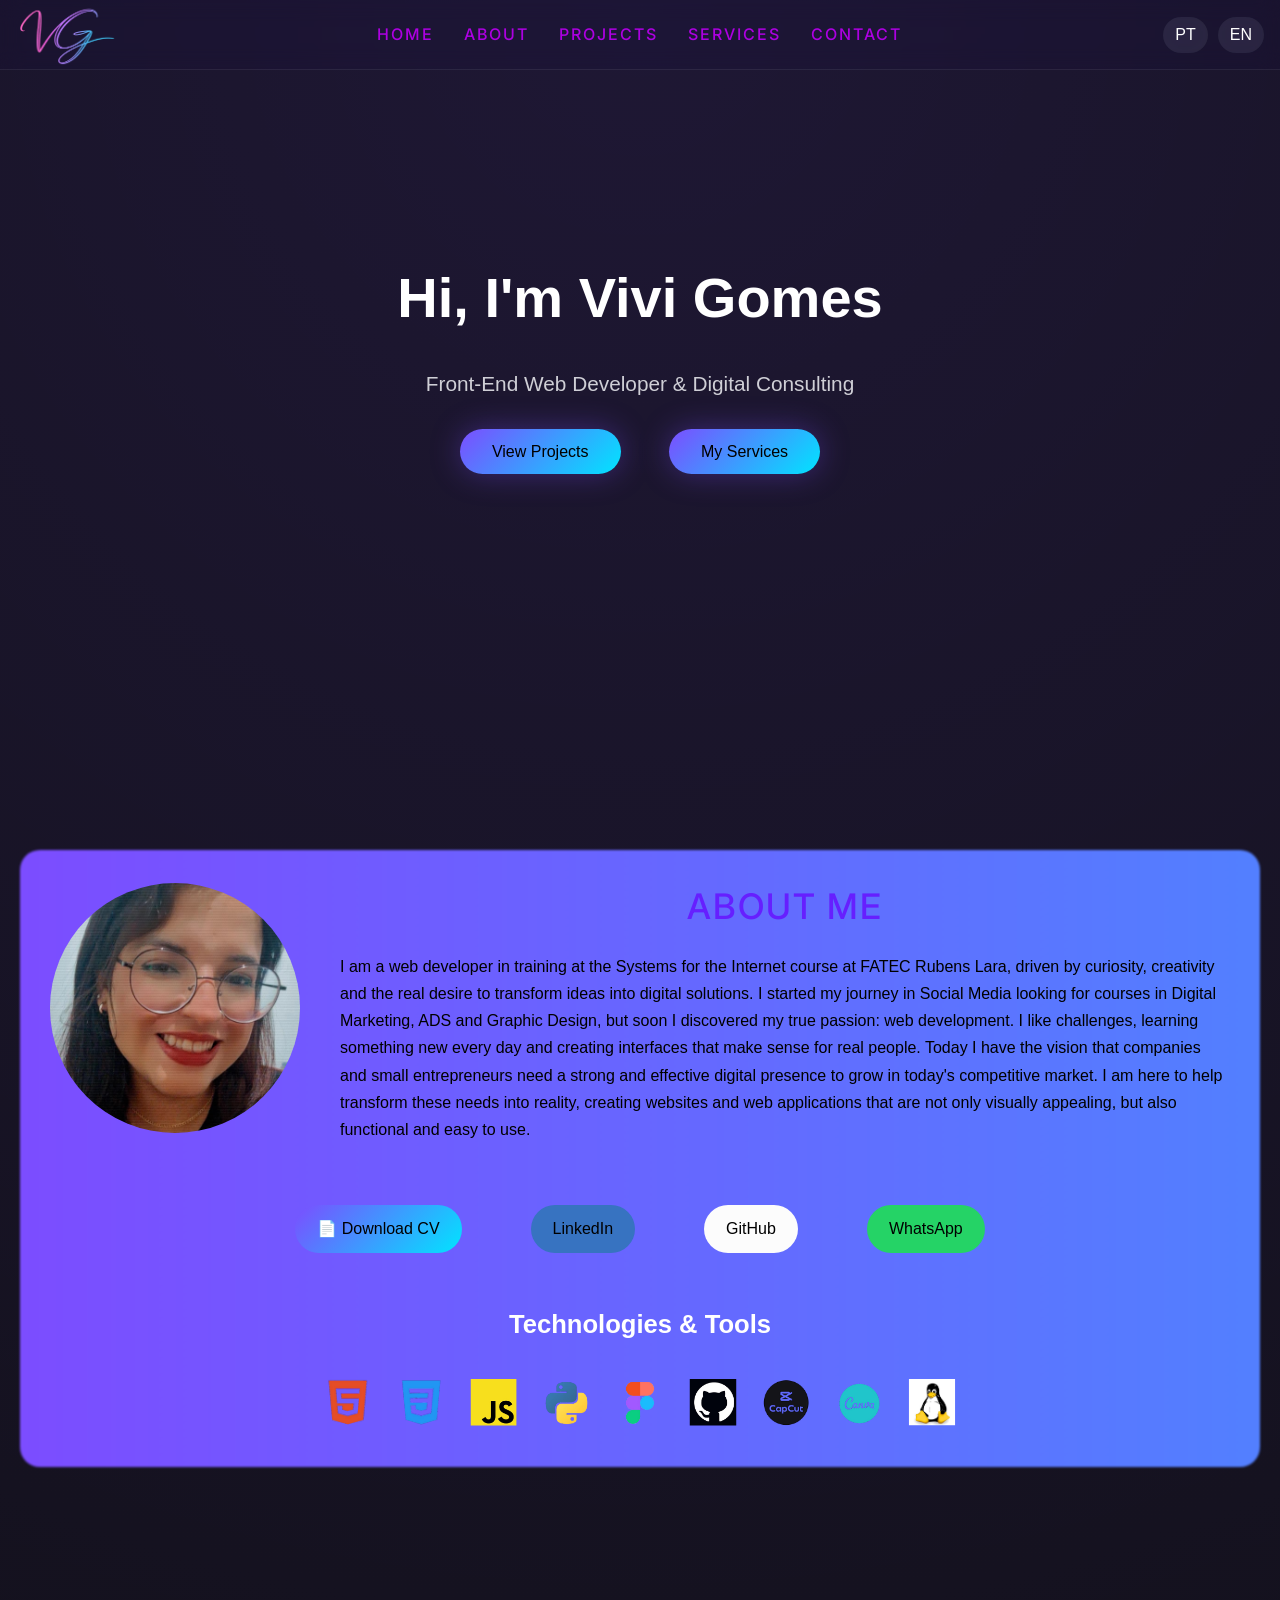
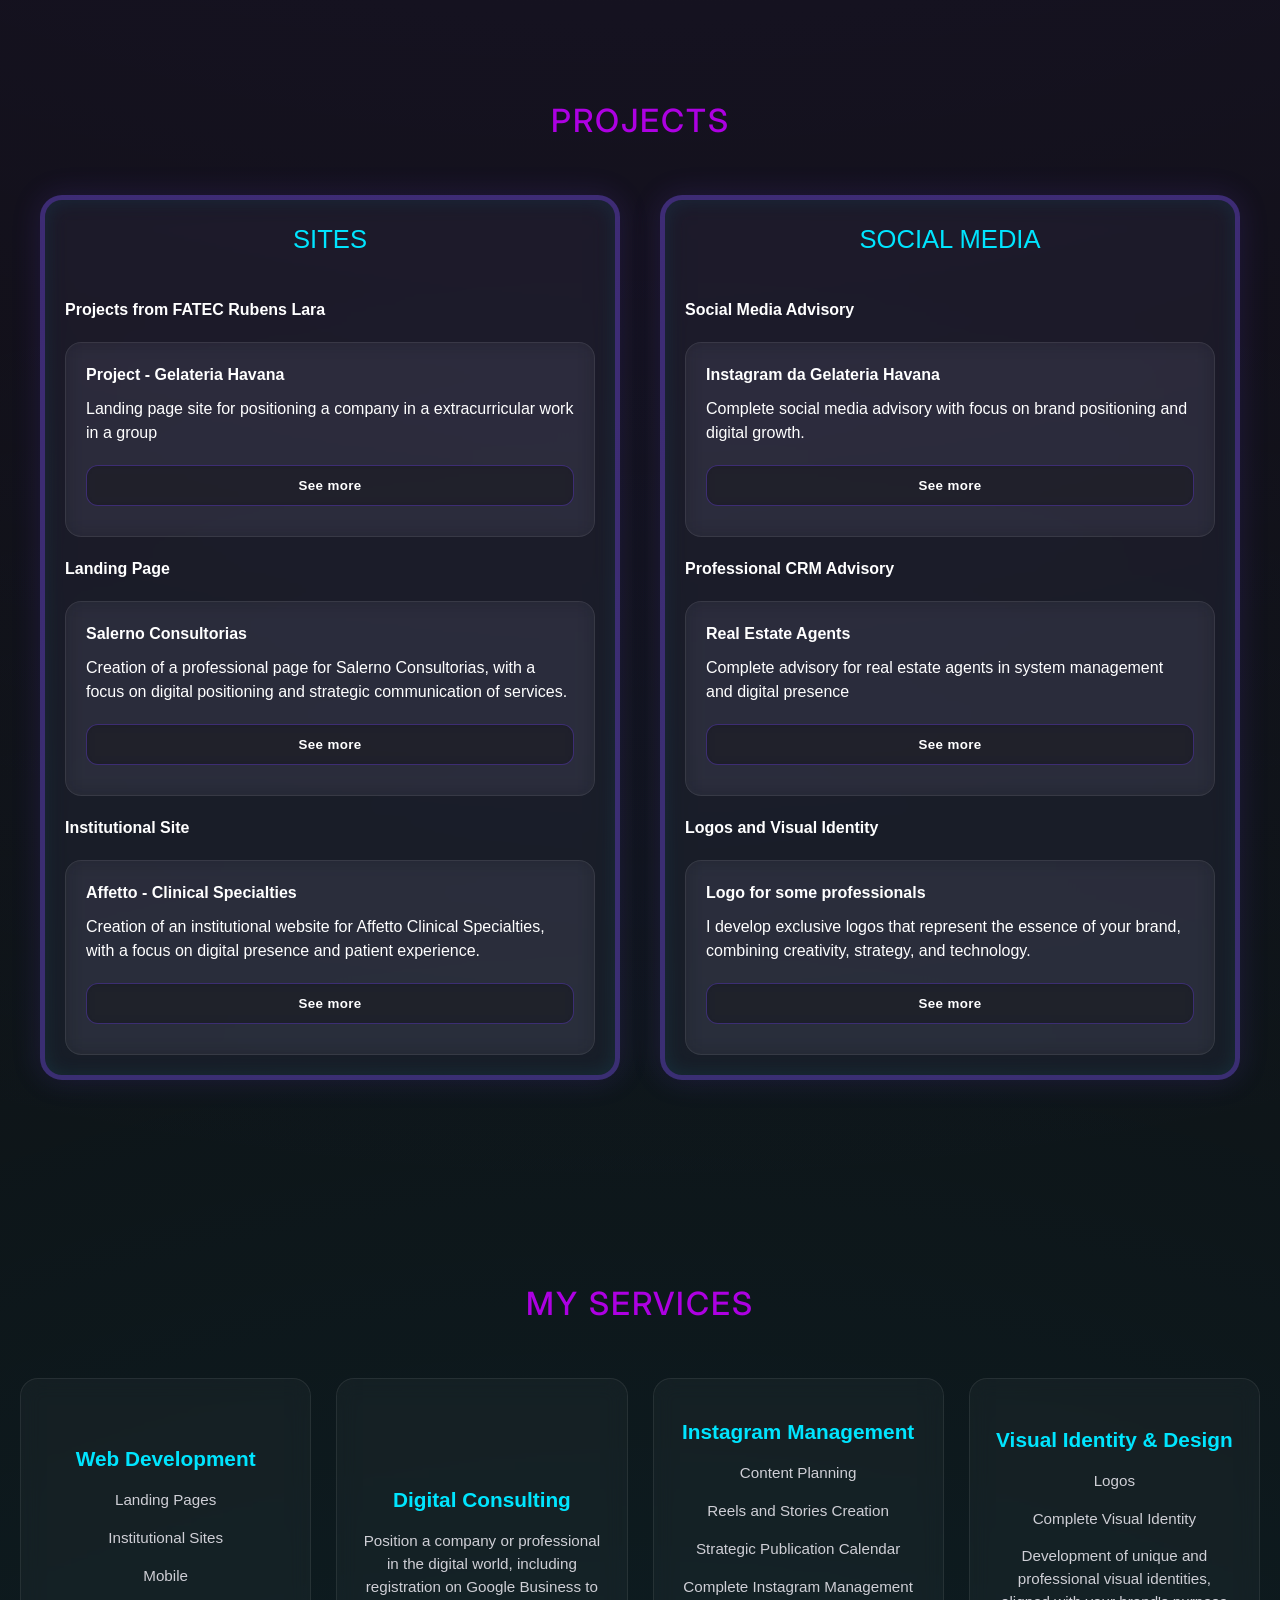
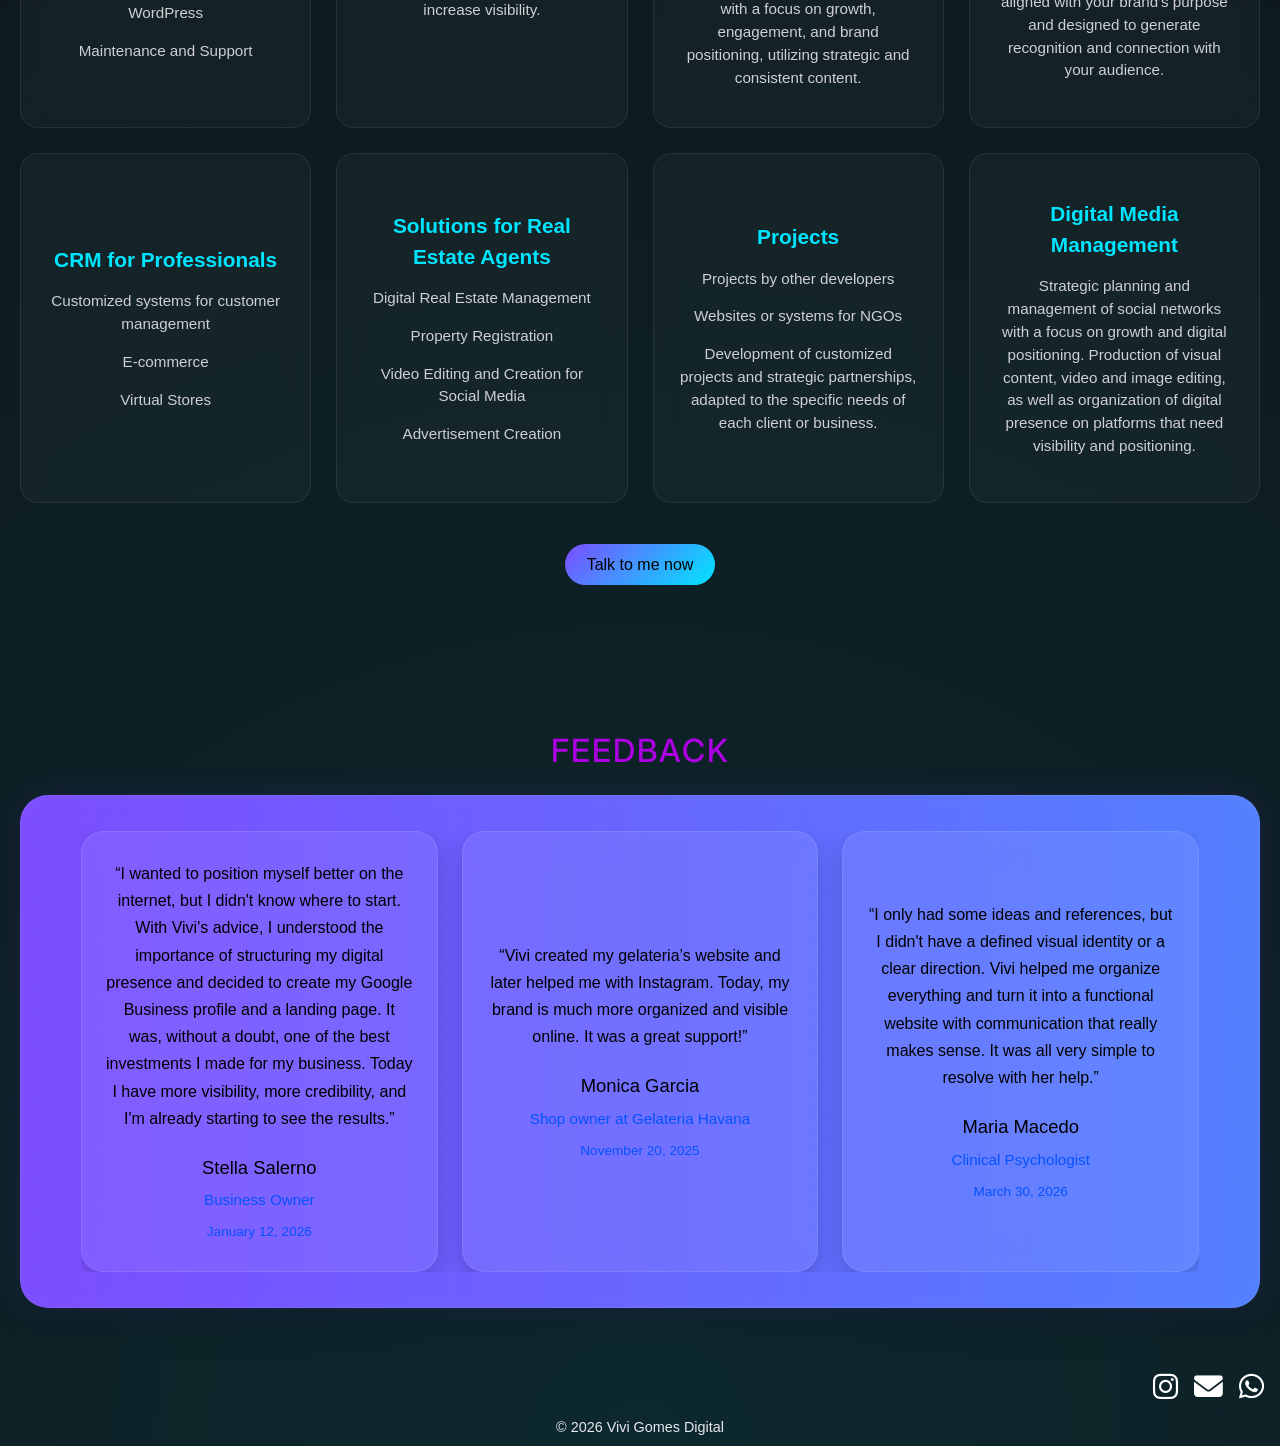
==== commit 498da773: "Atualização" ====
--- a/en/index.html
+++ b/en/index.html
@@ -15,7 +15,7 @@
    <link rel="apple-touch-icon" sizes="180x180" href="../img/apple-touch-icon.png">
    <link rel="shortcut icon" href="../img/favicon.ico">
 
-  <link rel="canonical" href="https://www.vivigomesdigital.com/en/">
+  <link rel="canonical" href="https://www.vivigomesdigital.com.br/en/">
   <meta property="og:locale" content="en_US">
 
   <!-- CSS -->
@@ -176,7 +176,7 @@
         <div class="project-list">
           <div class="project-item">
             <h4 data-i18n="project2_title">Salerno Consultorias</h4>
-            <p data-i18n="project2_desc">Creation of an institutional website for Salerno Consultorias, with a focus on digital positioning and strategic communication of services.</p>
+            <p data-i18n="project2_desc">Creation of a professional page for Salerno Consultorias, with a focus on digital positioning and strategic communication of services.</p>
             <button data-i18n="btn_see_more">See more</button>
             <div class="project-details">
               <img src="../img/salernoconsultorias.avif">
